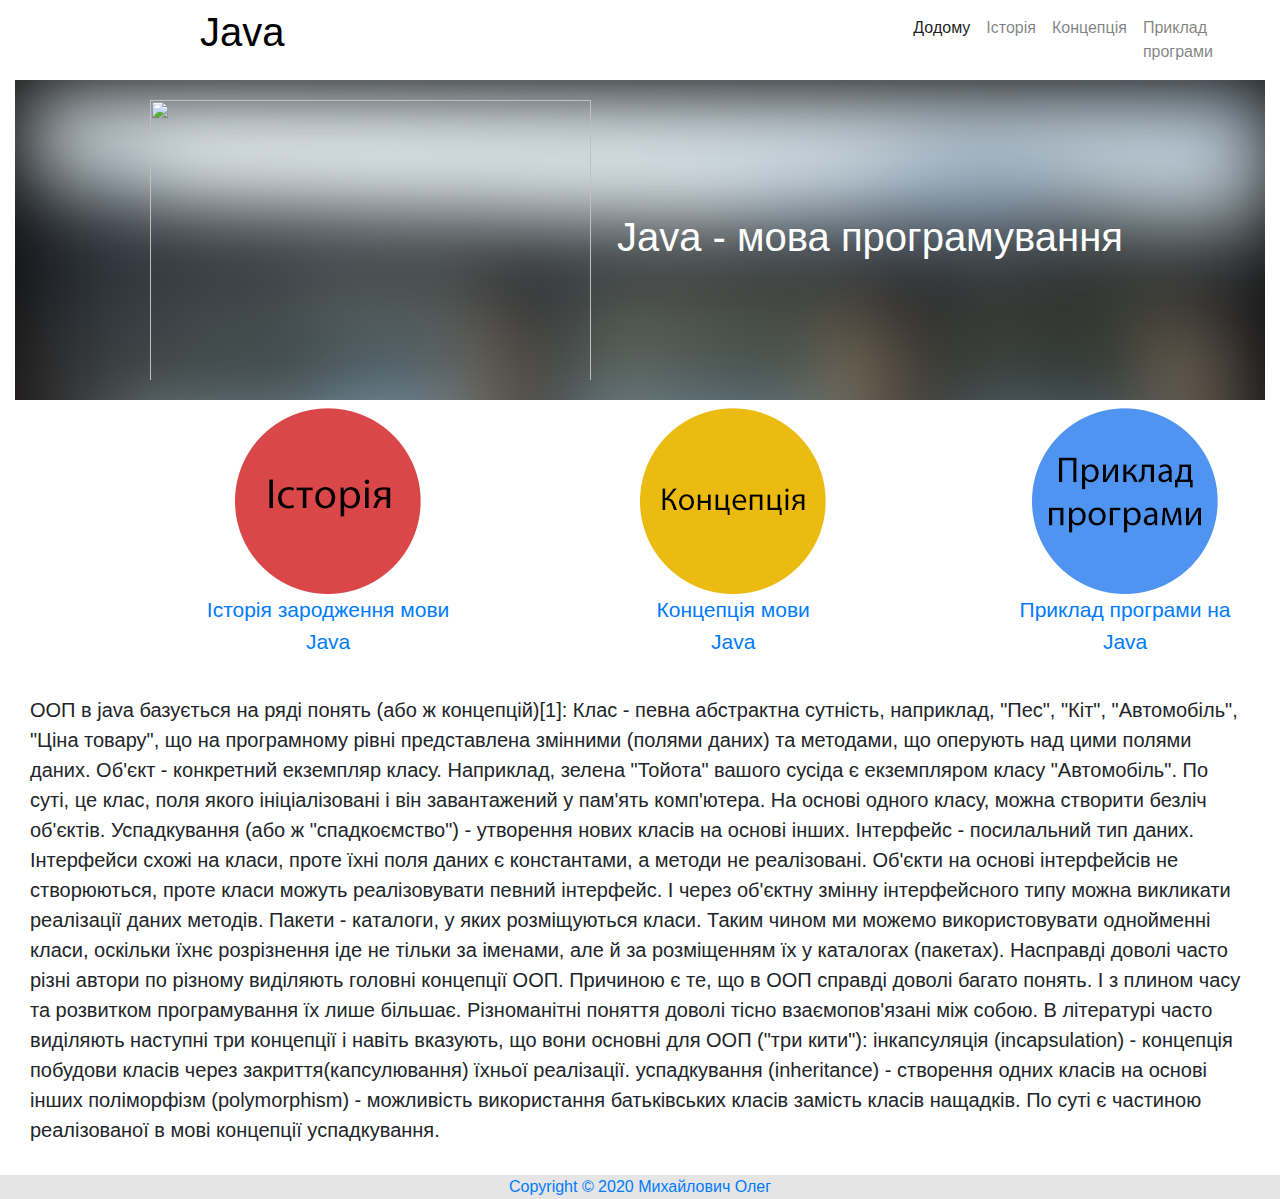
==== conception.html @ f5cfc745 "added lab10" ====
<!DOCTYPE HTML>

<html lang="en">
<head>
    <link rel="stylesheet" href="https://stackpath.bootstrapcdn.com/bootstrap/4.4.1/css/bootstrap.min.css" integrity="sha384-Vkoo8x4CGsO3+Hhxv8T/Q5PaXtkKtu6ug5TOeNV6gBiFeWPGFN9MuhOf23Q9Ifjh" crossorigin="anonymous">
<title>Мова Java</title>
    <link rel="stylesheet" type="text/css" href="style.css">
<meta http-equiv="content-type" content="text/HTML; charset=utf-8" />
<meta name="viewport" content="width=device-width, initial-scale=1, shrink-to-fit=no">
</head>
<body>
    <header>
        <div class="row">
        <h1 class="classJavaText col-md-8">
            <a class="nav-link classJavaText" href="index.html">Java</a> 
            </h1>
            <div class="col-md-4">
       <nav class="navbar navbar-expand-lg navbar-light">
  <a class="navbar-brand"></a>
  <button class="navbar-toggler" type="button" data-toggle="collapse" data-target="#navbarNav" aria-controls="navbarNav" aria-expanded="false" aria-label="Toggle navigation">
    <span class="navbar-toggler-icon"></span>
  </button>
  <div class="collapse navbar-collapse" id="navbarNav">
    <ul class="navbar-nav">
      <li class="nav-item active">
        <a class="nav-link" href="index.html">Додому<span class="sr-only">(current)</span></a>
      </li>
      <li class="nav-item">
        <a class="nav-link" href="history.html">Історія</a>
      </li>
      <li class="nav-item">
        <a class="nav-link" href="conception.html">Концепція</a>
      </li>
      <li class="nav-item">
        <a class="nav-link" href="example.html">Приклад програми</a>
      </li>
    </ul>
  </div>
</nav>     
                </div>
            </div>
    </header>
    <div class="col">
    <div class="headBody">
     <img src="https://www.iconninja.com/files/582/558/416/java-icon.svg" class="classImg col-md-5" width="340" height="320">    
        Java - мова програмування
    </div>
    </div>
    <div class="row col-md-12" id="cards">
        <nav class="navbar navbar-expand-lg navbar-light">
    <ul class="navbar-nav">
        <li class="nav-item active"><a href="history.html">
            <img src="images/history.png"> <br>Історія зародження мови Java
        </a></li>
        <li class="nav-item"><a href="conception.html">
            <img src="images/conception.png"><br>Концепція мови Java
        </a></li>
        <li class="nav-item"><a href="example.html">
            <img src="images/example.png"><br>Приклад програми на Java
        </a></li>
        </ul>
        </nav>  
    </div>
    
       <div id="content" class="classMainTextic col-md-12">
       ООП в java базується на ряді понять (або ж концепцій)[1]: Клас - певна абстрактна сутність, наприклад, "Пес", "Кіт", "Автомобіль", "Ціна товару", що на програмному рівні представлена змінними (полями даних) та методами, що оперують над цими полями даних. Об'єкт - конкретний екземпляр класу. Наприклад, зелена "Тойота" вашого сусіда є екземпляром класу "Автомобіль". По суті, це клас, поля якого ініціалізовані і він завантажений у пам'ять комп'ютера. На основі одного класу, можна створити безліч об'єктів. Успадкування (або ж "спадкоємство") - утворення нових класів на основі інших. Інтерфейс - посилальний тип даних. Інтерфейси схожі на класи, проте їхні поля даних є константами, а методи не реалізовані. Об'єкти на основі інтерфейсів не створюються, проте класи можуть реалізовувати певний інтерфейс. І через об'єктну змінну інтерфейсного типу можна викликати реалізації даних методів. Пакети - каталоги, у яких розміщуються класи. Таким чином ми можемо використовувати однойменні класи, оскільки їхнє розрізнення іде не тільки за іменами, але й за розміщенням їх у каталогах (пакетах). Насправді доволі часто різні автори по різному виділяють головні концепції ООП. Причиною є те, що в ООП справді доволі багато понять. І з плином часу та розвитком програмування їх лише більшає. Різноманітні поняття доволі тісно взаємопов'язані між собою. В літературі часто виділяють наступні три концепції і навіть вказують, що вони основні для ООП ("три кити"): інкапсуляція (incapsulation) - концепція побудови класів через закриття(капсулювання) їхньої реалізації. успадкування (inheritance) - створення одних класів на основі інших поліморфізм (polymorphism) - можливість використання батьківських класів замість класів нащадків. По суті є частиною реалізованої в мові концепції успадкування.

    </div>
    
    <div style="text-align:center" id="footer">
       <a href="https://myh45.github.io/rezume/">
           Copyright © 2020 Михайлович Олег
        </a>
    </div>

    
    <script src="https://code.jquery.com/jquery-3.4.1.slim.min.js" integrity="sha384-J6qa4849blE2+poT4WnyKhv5vZF5SrPo0iEjwBvKU7imGFAV0wwj1yYfoRSJoZ+n" crossorigin="anonymous"></script>
<script src="https://cdn.jsdelivr.net/npm/popper.js@1.16.0/dist/umd/popper.min.js" integrity="sha384-Q6E9RHvbIyZFJoft+2mJbHaEWldlvI9IOYy5n3zV9zzTtmI3UksdQRVvoxMfooAo" crossorigin="anonymous"></script>
<script src="https://stackpath.bootstrapcdn.com/bootstrap/4.4.1/js/bootstrap.min.js" integrity="sha384-wfSDF2E50Y2D1uUdj0O3uMBJnjuUD4Ih7YwaYd1iqfktj0Uod8GCExl3Og8ifwB6" crossorigin="anonymous"></script>
    <script>
    var modal = document.getElementById("myModal");
var img = document.getElementById("myImg");
var modalImg = document.getElementById("img01");
var captionText = document.getElementById("caption");
img.onclick = function(){
  modal.style.display = "block";
  modalImg.src = this.src;
  captionText.innerHTML = this.alt;
}
var span = document.getElementsByClassName("close")[0];

span.onclick = function() {
  modal.style.display = "none";
}
    </script>
</body>


</html>
---- style.css ----
.classJavaText a{
    font-size: 42,35px;
    font-family: "Myriad Pro", Myriad, "Liberation Sans", "Nimbus Sans L", "Helvetica Neue", Helvetica, Arial, sans-serif;
    padding-left: 200px;
    color: black;
}
#test{
    box-sizing: content-box;
}
.classNav{  
    font-family: "Myriad Pro", Myriad, "Liberation Sans", "Nimbus Sans L", "Helvetica Neue", Helvetica, Arial, sans-serif;
}
#cards ul li {
    align-content: center;
    padding-left: 190px;
    font-family: "Myriad Pro", Myriad, "Liberation Sans", "Nimbus Sans L", "Helvetica Neue", Helvetica, Arial, sans-serif;
    font-size: 21px; 
    text-align: center;
    color: dodgerblue;
}
#side-menu{
    box-sizing: border-box;
    float: right;
    margin-top: 0;
    padding-top: 0;
    text-align: justify-all;
    background-color: beige;
}
.headBody{
    font-size: 40px;
    color: white;
    font-family: "Myriad Pro", Myriad, "Liberation Sans", "Nimbus Sans L", "Helvetica Neue", Helvetica, Arial, sans-serif;
    background: url(images/body.png) no-repeat;
    background-size:cover;
    padding-left: 120px;
}
.headBody1{
        padding: 20px;
}
.bottomBody{
    
}
/*#navigation{
    display: inline;
}*/
#content{
    float: left;
    
}
#footer{
    clear: both;
    background: url(images/footer.png) no-repeat;
    background-size: cover;
}

#footer p{
    font-size: 14px;
    text-align: center;
}
.classImg{
    text-align: center;
    align-content: center;
    padding-bottom: 100px;
    padding-top: 100px;
}
.classMainTextic{
    padding: 30px;
    font-family: "Myriad Pro", Myriad, "Liberation Sans", "Nimbus Sans L", "Helvetica Neue", Helvetica, Arial, sans-serif;
    font-size: 20px;
}
.headBody img{
     padding-bottom: 20px;
    padding-top: 20px;
}
.center {
  display: block;
  margin-left: auto;
  margin-right: auto;
  width: 80%;
}
#myImg {
  border-radius: 5px;
  cursor: pointer;
  transition: 0.3s;
}

#myImg:hover {opacity: 0.7;}

.modal {
  display: none; /* Hidden by default */
  position: fixed; /* Stay in place */
  z-index: 1; /* Sit on top */
  padding-top: 100px; /* Location of the box */
  left: 0;
  top: 0;
  width: 100%; /* Full width */
  height: 100%; /* Full height */
  overflow: auto; /* Enable scroll if needed */
  background-color: rgb(0,0,0); /* Fallback color */
  background-color: rgba(0,0,0,0.9); /* Black w/ opacity */
}

.modal-content {
  margin: auto;
  display: block;
  width: 80%;
  max-width: 320px;
}

#caption {
  margin: auto;
  display: block;
  width: 80%;
  max-width: 700px;
  text-align: center;
  color: #ccc;
  padding: 10px 0;
  height: 150px;
}

.modal-content, #caption {
  animation-name: zoom;
  animation-duration: 0.6s;
}

@keyframes zoom {
  from {transform:scale(0)}
  to {transform:scale(1)}
}

.close {
  position: absolute;
  top: 15px;
  right: 35px;
  color: #f1f1f1;
  font-size: 40px;
  font-weight: bold;
  transition: 0.3s;
}

.close:hover,
.close:focus {
  color: #bbb;
  text-decoration: none;
  cursor: pointer;
}

@media only screen and (max-width: 700px){
  .modal-content {
    width: 100%;
  }
}
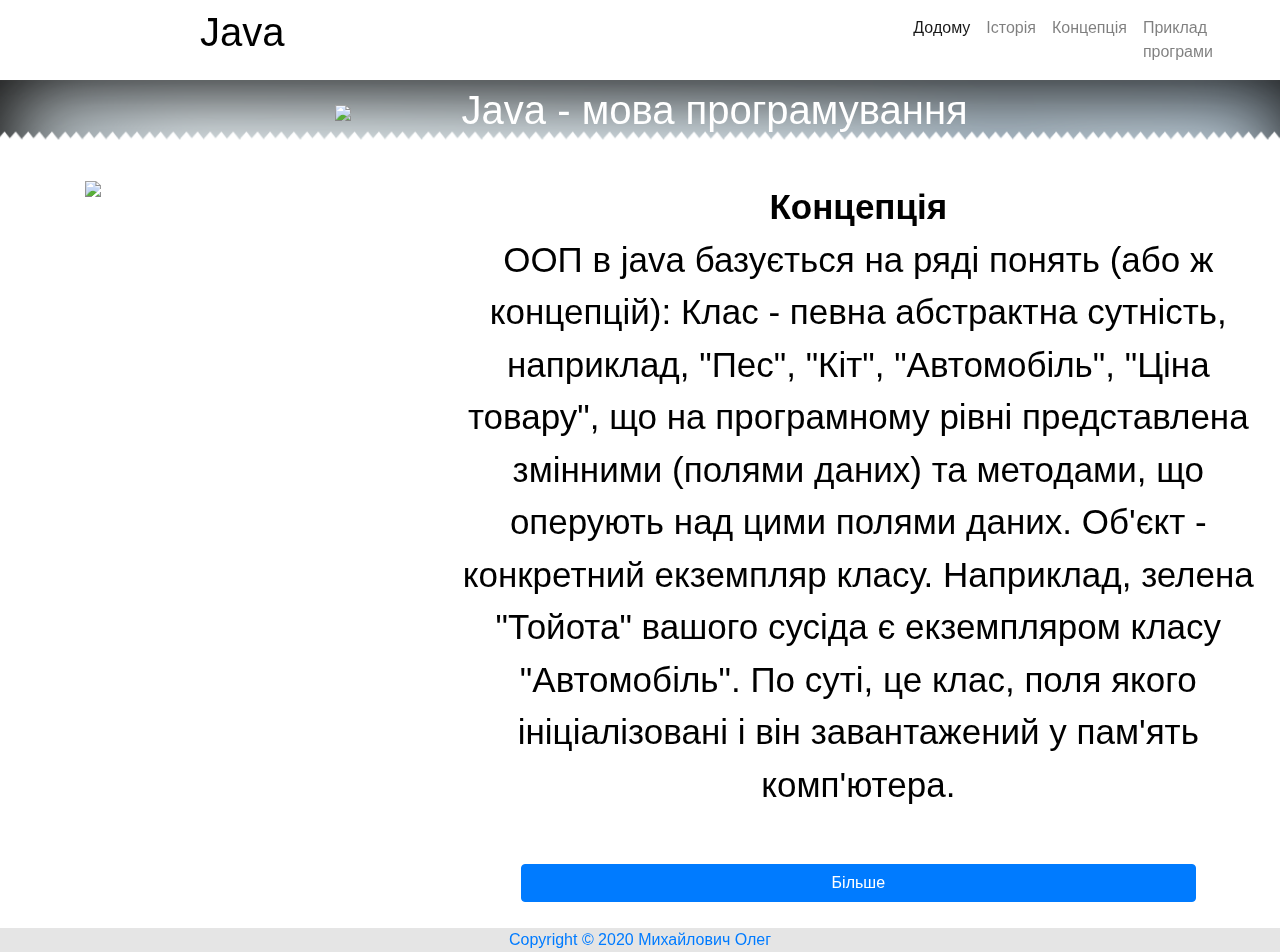
==== commit 035bffe2: "update" ====
--- a/conception.html
+++ b/conception.html
@@ -40,39 +40,52 @@
                 </div>
             </div>
     </header>
-    <div class="col">
-    <div class="headBody">
-     <img src="https://www.iconninja.com/files/582/558/416/java-icon.svg" class="classImg col-md-5" width="340" height="320">    
-        Java - мова програмування
+    <div class="col headBody">
+        <div id="carouselExampleSlidesOnly" class="carousel slide center headBody1" data-ride="carousel" style="align-self: center">
+  <div class="carousel-inner">
+      <div class="carousel-item active">
+      <img class="classPadding" src="https://www.iconninja.com/files/582/558/416/java-icon.svg" style="height: 225px">
+          Java - мова програмування
+    </div>
+      <div id="cards" class="carousel-item">
+            <img src="images/history.png">
+            <img src="images/conception.png">
+            <img src="images/example.png">
+  </div>
+</div>
     </div>
     </div>
-    <div class="row col-md-12" id="cards">
-        <nav class="navbar navbar-expand-lg navbar-light">
-    <ul class="navbar-nav">
-        <li class="nav-item active"><a href="history.html">
-            <img src="images/history.png"> <br>Історія зародження мови Java
-        </a></li>
-        <li class="nav-item"><a href="conception.html">
-            <img src="images/conception.png"><br>Концепція мови Java
-        </a></li>
-        <li class="nav-item"><a href="example.html">
-            <img src="images/example.png"><br>Приклад програми на Java
-        </a></li>
-        </ul>
-        </nav>  
-    </div>
     
-       <div id="content" class="classMainTextic col-md-12">
-       ООП в java базується на ряді понять (або ж концепцій)[1]: Клас - певна абстрактна сутність, наприклад, "Пес", "Кіт", "Автомобіль", "Ціна товару", що на програмному рівні представлена змінними (полями даних) та методами, що оперують над цими полями даних. Об'єкт - конкретний екземпляр класу. Наприклад, зелена "Тойота" вашого сусіда є екземпляром класу "Автомобіль". По суті, це клас, поля якого ініціалізовані і він завантажений у пам'ять комп'ютера. На основі одного класу, можна створити безліч об'єктів. Успадкування (або ж "спадкоємство") - утворення нових класів на основі інших. Інтерфейс - посилальний тип даних. Інтерфейси схожі на класи, проте їхні поля даних є константами, а методи не реалізовані. Об'єкти на основі інтерфейсів не створюються, проте класи можуть реалізовувати певний інтерфейс. І через об'єктну змінну інтерфейсного типу можна викликати реалізації даних методів. Пакети - каталоги, у яких розміщуються класи. Таким чином ми можемо використовувати однойменні класи, оскільки їхнє розрізнення іде не тільки за іменами, але й за розміщенням їх у каталогах (пакетах). Насправді доволі часто різні автори по різному виділяють головні концепції ООП. Причиною є те, що в ООП справді доволі багато понять. І з плином часу та розвитком програмування їх лише більшає. Різноманітні поняття доволі тісно взаємопов'язані між собою. В літературі часто виділяють наступні три концепції і навіть вказують, що вони основні для ООП ("три кити"): інкапсуляція (incapsulation) - концепція побудови класів через закриття(капсулювання) їхньої реалізації. успадкування (inheritance) - створення одних класів на основі інших поліморфізм (polymorphism) - можливість використання батьківських класів замість класів нащадків. По суті є частиною реалізованої в мові концепції успадкування.
-
-    </div>
+      
+        <div class="row bottomBody">
+        <img class="col-md-4" src="https://chisto-vam.by/wp-content/uploads/2019/02/noroot.png">
+            <div class="col-md-8" style="float: left">                
+                <strong>Концепція</strong><br>
+                ООП в java базується на ряді понять (або ж концепцій): Клас - певна абстрактна сутність, наприклад, "Пес", "Кіт", "Автомобіль", "Ціна товару", що на програмному рівні представлена змінними (полями даних) та методами, що оперують над цими полями даних. Об'єкт - конкретний екземпляр класу. Наприклад, зелена "Тойота" вашого сусіда є екземпляром класу "Автомобіль". По суті, це клас, поля якого ініціалізовані і він завантажений у пам'ять комп'ютера.
+                <p><br>
+  <button class="btn btn-primary center" type="button" data-toggle="collapse" data-target="#collapseExample" aria-expanded="false" aria-controls="collapseExample">
+    Більше
+  </button>
+</p>
+<div class="collapse" id="collapseExample" >
+  <div class="card">
+    На основі одного класу, можна створити безліч об'єктів. Успадкування (або ж "спадкоємство") - утворення нових класів на основі інших.
+  </div>
+</div>
+            </div>
+            </div>
+    
     
     <div style="text-align:center" id="footer">
        <a href="https://myh45.github.io/rezume/">
            Copyright © 2020 Михайлович Олег
         </a>
     </div>
-
+    
+    
+    
+    
+    
     
     <script src="https://code.jquery.com/jquery-3.4.1.slim.min.js" integrity="sha384-J6qa4849blE2+poT4WnyKhv5vZF5SrPo0iEjwBvKU7imGFAV0wwj1yYfoRSJoZ+n" crossorigin="anonymous"></script>
 <script src="https://cdn.jsdelivr.net/npm/popper.js@1.16.0/dist/umd/popper.min.js" integrity="sha384-Q6E9RHvbIyZFJoft+2mJbHaEWldlvI9IOYy5n3zV9zzTtmI3UksdQRVvoxMfooAo" crossorigin="anonymous"></script>
--- a/style.css
+++ b/style.css
@@ -10,13 +10,11 @@
 .classNav{  
     font-family: "Myriad Pro", Myriad, "Liberation Sans", "Nimbus Sans L", "Helvetica Neue", Helvetica, Arial, sans-serif;
 }
-#cards ul li {
+#cards img{
+    padding-left: 120px;
     align-content: center;
-    padding-left: 190px;
     font-family: "Myriad Pro", Myriad, "Liberation Sans", "Nimbus Sans L", "Helvetica Neue", Helvetica, Arial, sans-serif;
-    font-size: 21px; 
     text-align: center;
-    color: dodgerblue;
 }
 #side-menu{
     box-sizing: border-box;
@@ -26,6 +24,29 @@
     text-align: justify-all;
     background-color: beige;
 }
+.bottomBody{
+    margin-top: -10px;
+    background: url(images/triangles.png) no-repeat;
+    background-size: 100%;    
+    font-family: "Myriad Pro", Myriad, "Liberation Sans", "Nimbus Sans L", "Helvetica Neue", Helvetica, Arial, sans-serif;
+    font-size: 35px;
+    text-align:center;
+    padding-top: 50px;
+    color: black;
+}
+.bottomBody strong{
+    text-align: center;
+}
+.bottomBody a{
+    text-decoration: none;
+    color: black;
+}
+.bottomBody a:hover{
+    color:#5094f2;
+}
+.bottomBody img{
+    padding-left: 100px;
+}
 .headBody{
     font-size: 40px;
     color: white;
@@ -33,26 +54,31 @@
     background: url(images/body.png) no-repeat;
     background-size:cover;
     padding-left: 120px;
+    z-index: -1;
 }
 .headBody1{
-        padding: 20px;
+    
 }
-.bottomBody{
-    
+
+ul li a:hover{
+    border-bottom: 2px solid #5094f2;
 }
 /*#navigation{
     display: inline;
 }*/
 #content{
     float: left;
-    
+   
 }
 #footer{
+    margin-top: 10px;
     clear: both;
     background: url(images/footer.png) no-repeat;
     background-size: cover;
 }
-
+.classPadding{
+    padding: 100px;
+}
 #footer p{
     font-size: 14px;
     text-align: center;
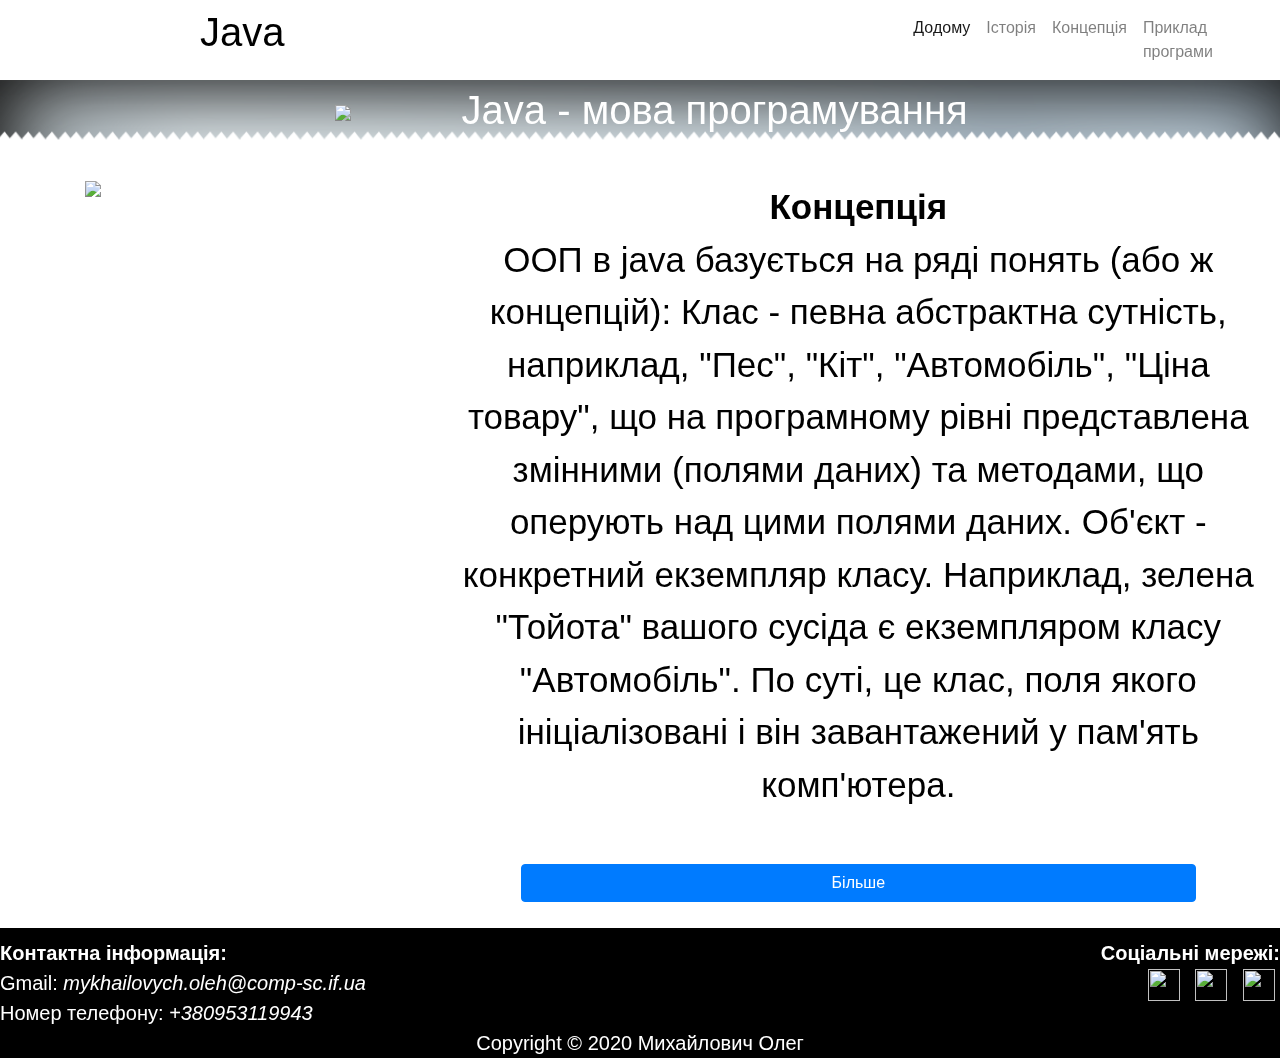
==== commit f8f34cf2: "update" ====
--- a/conception.html
+++ b/conception.html
@@ -58,7 +58,17 @@
     
       
         <div class="row bottomBody">
-        <img class="col-md-4" src="https://chisto-vam.by/wp-content/uploads/2019/02/noroot.png">
+        <img id="myImg" class="col-md-4" src="https://chisto-vam.by/wp-content/uploads/2019/02/noroot.png">
+            <div id="myModal" class="modal">
+  <!-- The Close Button -->
+  <span class="close">&times;</span>
+
+  <!-- Modal Content (The Image) -->
+  <img class="modal-content" id="img01">
+
+  <!-- Modal Caption (Image Text) -->
+  <div id="caption"></div>
+</div>
             <div class="col-md-8" style="float: left">                
                 <strong>Концепція</strong><br>
                 ООП в java базується на ряді понять (або ж концепцій): Клас - певна абстрактна сутність, наприклад, "Пес", "Кіт", "Автомобіль", "Ціна товару", що на програмному рівні представлена змінними (полями даних) та методами, що оперують над цими полями даних. Об'єкт - конкретний екземпляр класу. Наприклад, зелена "Тойота" вашого сусіда є екземпляром класу "Автомобіль". По суті, це клас, поля якого ініціалізовані і він завантажений у пам'ять комп'ютера.
@@ -76,12 +86,27 @@
             </div>
     
     
-    <div style="text-align:center" id="footer">
+    <div id="footer" class="classMainTextic1">
+    <div class="row" style="text-align:center">
+        <div class="col-md-6" id="Contact">
+            <strong>Контактна інформація:</strong>
+<br>
+Gmail: <i>mykhailovych.oleh@comp-sc.if.ua </i> <br>
+Номер телефону: <i>+380953119943 </i>
+        </div>
+        <div class="col-md-6" id="Social">
+            <strong>Соціальні мережі:</strong><br>
+        <a href="https://www.facebook.com/profile.php?id=100024513339323"><img src="https://cdn1.iconfinder.com/data/icons/logotypes/32/square-facebook-512.png" width="32" height="32"/> </a>
+<a href=" https://www.instagram.com/olegmyh/"><img src="https://cdn2.iconfinder.com/data/icons/social-icons-33/128/Instagram-512.png" width="32" height="32" /> </a>
+<a href="https://github.com/Myh45"><img src="https://cdn3.iconfinder.com/data/icons/free-social-icons/67/github_circle_black-512.png" width="32" height="32" /> </a>
+            </div>
+        </div>
+        <div id="down">
        <a href="https://myh45.github.io/rezume/">
            Copyright © 2020 Михайлович Олег
         </a>
+            </div>
     </div>
-    
     
     
     
--- a/style.css
+++ b/style.css
@@ -75,6 +75,7 @@
     clear: both;
     background: url(images/footer.png) no-repeat;
     background-size: cover;
+    background-color: black;
 }
 .classPadding{
     padding: 100px;
@@ -90,13 +91,44 @@
     padding-top: 100px;
 }
 .classMainTextic{
-    padding: 30px;
     font-family: "Myriad Pro", Myriad, "Liberation Sans", "Nimbus Sans L", "Helvetica Neue", Helvetica, Arial, sans-serif;
     font-size: 20px;
 }
+.classMainTextic1{
+    font-family: "Myriad Pro", Myriad, "Liberation Sans", "Nimbus Sans L", "Helvetica Neue", Helvetica, Arial, sans-serif;
+    font-size: 20px;
+    color: white;
+}
+
 .headBody img{
      padding-bottom: 20px;
     padding-top: 20px;
+}
+#Contact{
+    padding-top: 10px;
+    float: left;
+    text-align: left;
+}
+#down a:hover{
+    color:#5094f2;
+}
+#Social{
+    padding-top: 10px;
+    float: right;
+    text-align: right;
+}
+#Social a{
+padding: 5px;
+    text-decoration: none;
+}
+#down{
+    text-align: center;
+    align-content: center;
+    color: white;
+}
+#down a{
+    text-decoration: none;
+    color: white;
 }
 .center {
   display: block;
@@ -130,7 +162,7 @@
   margin: auto;
   display: block;
   width: 80%;
-  max-width: 320px;
+  max-width: 600px;
 }
 
 #caption {
